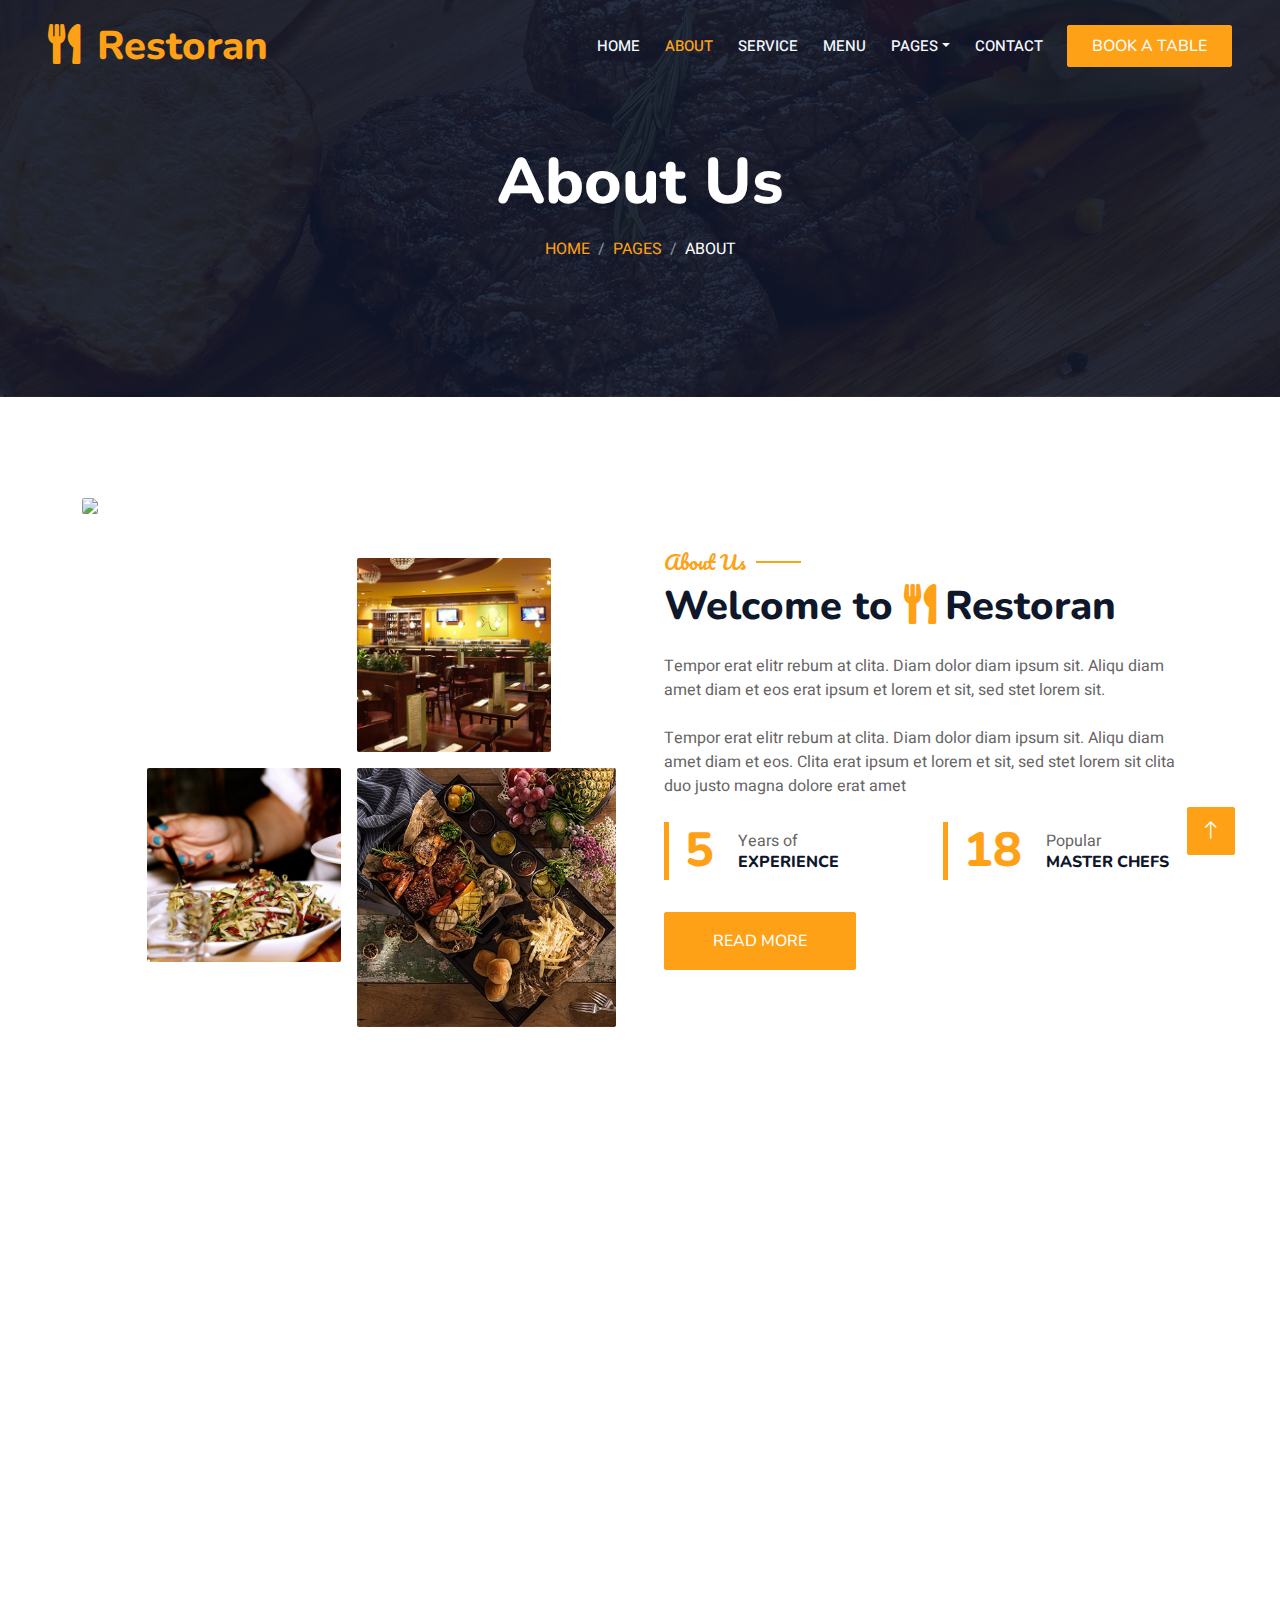
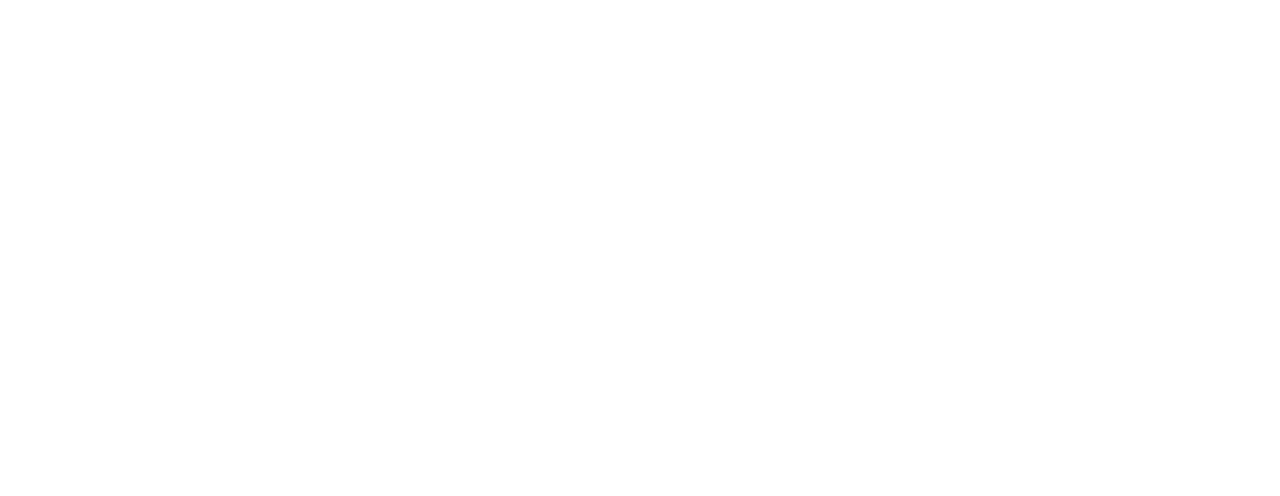
==== about.html @ 73361047 "commit" ====
<!DOCTYPE html>
<html lang="en">

<head>
    <meta charset="utf-8">
    <title>Restoran - Bootstrap Restaurant Template</title>
    <meta content="width=device-width, initial-scale=1.0" name="viewport">
    <meta content="" name="keywords">
    <meta content="" name="description">

    <!-- Favicon -->
    <link href="img/favicon.ico" rel="icon">

    <!-- Google Web Fonts -->
    <link rel="preconnect" href="https://fonts.googleapis.com">
    <link rel="preconnect" href="https://fonts.gstatic.com" crossorigin>
    <link href="https://fonts.googleapis.com/css2?family=Heebo:wght@400;500;600&family=Nunito:wght@600;700;800&family=Pacifico&display=swap" rel="stylesheet">

    <!-- Icon Font Stylesheet -->
    <link href="https://cdnjs.cloudflare.com/ajax/libs/font-awesome/5.10.0/css/all.min.css" rel="stylesheet">
    <link href="https://cdn.jsdelivr.net/npm/bootstrap-icons@1.4.1/font/bootstrap-icons.css" rel="stylesheet">

    <!-- Libraries Stylesheet -->
    <link href="lib/animate/animate.min.css" rel="stylesheet">
    <link href="lib/owlcarousel/assets/owl.carousel.min.css" rel="stylesheet">
    <link href="lib/tempusdominus/css/tempusdominus-bootstrap-4.min.css" rel="stylesheet" />

    <!-- Customized Bootstrap Stylesheet -->
    <link href="css/bootstrap.min.css" rel="stylesheet">

    <!-- Template Stylesheet -->
    <link href="css/style.css" rel="stylesheet">
</head>

<body>
    <div class="container-xxl bg-white p-0">
        <!-- Spinner Start -->
        <div id="spinner" class="show bg-white position-fixed translate-middle w-100 vh-100 top-50 start-50 d-flex align-items-center justify-content-center">
            <div class="spinner-border text-primary" style="width: 3rem; height: 3rem;" role="status">
                <span class="sr-only">Loading...</span>
            </div>
        </div>
        <!-- Spinner End -->


        <!-- Navbar & Hero Start -->
        <div class="container-xxl position-relative p-0">
            <nav class="navbar navbar-expand-lg navbar-dark bg-dark px-4 px-lg-5 py-3 py-lg-0">
                <a href="" class="navbar-brand p-0">
                    <h1 class="text-primary m-0"><i class="fa fa-utensils me-3"></i>Restoran</h1>
                    <!-- <img src="img/logo.png" alt="Logo"> -->
                </a>
                <button class="navbar-toggler" type="button" data-bs-toggle="collapse" data-bs-target="#navbarCollapse">
                    <span class="fa fa-bars"></span>
                </button>
                <div class="collapse navbar-collapse" id="navbarCollapse">
                    <div class="navbar-nav ms-auto py-0 pe-4">
                        <a href="index.html" class="nav-item nav-link">Home</a>
                        <a href="about.html" class="nav-item nav-link active">About</a>
                        <a href="service.html" class="nav-item nav-link">Service</a>
                        <a href="menu.html" class="nav-item nav-link">Menu</a>
                        <div class="nav-item dropdown">
                            <a href="#" class="nav-link dropdown-toggle" data-bs-toggle="dropdown">Pages</a>
                            <div class="dropdown-menu m-0">
                                <a href="booking.html" class="dropdown-item">Booking</a>
                                <a href="team.html" class="dropdown-item">Our Team</a>
                                <a href="testimonial.html" class="dropdown-item">Testimonial</a>
                            </div>
                        </div>
                        <a href="contact.html" class="nav-item nav-link">Contact</a>
                    </div>
                    <a href="" class="btn btn-primary py-2 px-4">Book A Table</a>
                </div>
            </nav>

            <div class="container-xxl py-5 bg-dark hero-header mb-5">
                <div class="container text-center my-5 pt-5 pb-4">
                    <h1 class="display-3 text-white mb-3 animated slideInDown">About Us</h1>
                    <nav aria-label="breadcrumb">
                        <ol class="breadcrumb justify-content-center text-uppercase">
                            <li class="breadcrumb-item"><a href="#">Home</a></li>
                            <li class="breadcrumb-item"><a href="#">Pages</a></li>
                            <li class="breadcrumb-item text-white active" aria-current="page">About</li>
                        </ol>
                    </nav>
                </div>
            </div>
        </div>
        <!-- Navbar & Hero End -->


        <!-- About Start -->
        <div class="container-xxl py-5">
            <div class="container">
                <div class="row g-5 align-items-center">
                    <div class="col-lg-6">
                        <div class="row g-3">
                            <div class="col-6 text-start">
                                <img class="img-fluid rounded w-100 wow zoomIn" data-wow-delay="0.1s" src="img/about-1.jpg">
                            </div>
                            <div class="col-6 text-start">
                                <img class="img-fluid rounded w-75 wow zoomIn" data-wow-delay="0.3s" src="img/about-2.jpg" style="margin-top: 25%;">
                            </div>
                            <div class="col-6 text-end">
                                <img class="img-fluid rounded w-75 wow zoomIn" data-wow-delay="0.5s" src="img/about-3.jpg">
                            </div>
                            <div class="col-6 text-end">
                                <img class="img-fluid rounded w-100 wow zoomIn" data-wow-delay="0.7s" src="img/about-4.jpg">
                            </div>
                        </div>
                    </div>
                    <div class="col-lg-6">
                        <h5 class="section-title ff-secondary text-start text-primary fw-normal">About Us</h5>
                        <h1 class="mb-4">Welcome to <i class="fa fa-utensils text-primary me-2"></i>Restoran</h1>
                        <p class="mb-4">Tempor erat elitr rebum at clita. Diam dolor diam ipsum sit. Aliqu diam amet diam et eos erat ipsum et lorem et sit, sed stet lorem sit.</p>
                        <p class="mb-4">Tempor erat elitr rebum at clita. Diam dolor diam ipsum sit. Aliqu diam amet diam et eos. Clita erat ipsum et lorem et sit, sed stet lorem sit clita duo justo magna dolore erat amet</p>
                        <div class="row g-4 mb-4">
                            <div class="col-sm-6">
                                <div class="d-flex align-items-center border-start border-5 border-primary px-3">
                                    <h1 class="flex-shrink-0 display-5 text-primary mb-0" data-toggle="counter-up">15</h1>
                                    <div class="ps-4">
                                        <p class="mb-0">Years of</p>
                                        <h6 class="text-uppercase mb-0">Experience</h6>
                                    </div>
                                </div>
                            </div>
                            <div class="col-sm-6">
                                <div class="d-flex align-items-center border-start border-5 border-primary px-3">
                                    <h1 class="flex-shrink-0 display-5 text-primary mb-0" data-toggle="counter-up">50</h1>
                                    <div class="ps-4">
                                        <p class="mb-0">Popular</p>
                                        <h6 class="text-uppercase mb-0">Master Chefs</h6>
                                    </div>
                                </div>
                            </div>
                        </div>
                        <a class="btn btn-primary py-3 px-5 mt-2" href="">Read More</a>
                    </div>
                </div>
            </div>
        </div>
        <!-- About End -->


        <!-- Team Start -->
        <div class="container-xxl pt-5 pb-3">
            <div class="container">
                <div class="text-center wow fadeInUp" data-wow-delay="0.1s">
                    <h5 class="section-title ff-secondary text-center text-primary fw-normal">Team Members</h5>
                    <h1 class="mb-5">Our Master Chefs</h1>
                </div>
                <div class="row g-4">
                    <div class="col-lg-3 col-md-6 wow fadeInUp" data-wow-delay="0.1s">
                        <div class="team-item text-center rounded overflow-hidden">
                            <div class="rounded-circle overflow-hidden m-4">
                                <img class="img-fluid" src="img/team-1.jpg" alt="">
                            </div>
                            <h5 class="mb-0">Full Name</h5>
                            <small>Designation</small>
                            <div class="d-flex justify-content-center mt-3">
                                <a class="btn btn-square btn-primary mx-1" href=""><i class="fab fa-facebook-f"></i></a>
                                <a class="btn btn-square btn-primary mx-1" href=""><i class="fab fa-twitter"></i></a>
                                <a class="btn btn-square btn-primary mx-1" href=""><i class="fab fa-instagram"></i></a>
                            </div>
                        </div>
                    </div>
                    <div class="col-lg-3 col-md-6 wow fadeInUp" data-wow-delay="0.3s">
                        <div class="team-item text-center rounded overflow-hidden">
                            <div class="rounded-circle overflow-hidden m-4">
                                <img class="img-fluid" src="img/team-2.jpg" alt="">
                            </div>
                            <h5 class="mb-0">Full Name</h5>
                            <small>Designation</small>
                            <div class="d-flex justify-content-center mt-3">
                                <a class="btn btn-square btn-primary mx-1" href=""><i class="fab fa-facebook-f"></i></a>
                                <a class="btn btn-square btn-primary mx-1" href=""><i class="fab fa-twitter"></i></a>
                                <a class="btn btn-square btn-primary mx-1" href=""><i class="fab fa-instagram"></i></a>
                            </div>
                        </div>
                    </div>
                    <div class="col-lg-3 col-md-6 wow fadeInUp" data-wow-delay="0.5s">
                        <div class="team-item text-center rounded overflow-hidden">
                            <div class="rounded-circle overflow-hidden m-4">
                                <img class="img-fluid" src="img/team-3.jpg" alt="">
                            </div>
                            <h5 class="mb-0">Full Name</h5>
                            <small>Designation</small>
                            <div class="d-flex justify-content-center mt-3">
                                <a class="btn btn-square btn-primary mx-1" href=""><i class="fab fa-facebook-f"></i></a>
                                <a class="btn btn-square btn-primary mx-1" href=""><i class="fab fa-twitter"></i></a>
                                <a class="btn btn-square btn-primary mx-1" href=""><i class="fab fa-instagram"></i></a>
                            </div>
                        </div>
                    </div>
                    <div class="col-lg-3 col-md-6 wow fadeInUp" data-wow-delay="0.7s">
                        <div class="team-item text-center rounded overflow-hidden">
                            <div class="rounded-circle overflow-hidden m-4">
                                <img class="img-fluid" src="img/team-4.jpg" alt="">
                            </div>
                            <h5 class="mb-0">Full Name</h5>
                            <small>Designation</small>
                            <div class="d-flex justify-content-center mt-3">
                                <a class="btn btn-square btn-primary mx-1" href=""><i class="fab fa-facebook-f"></i></a>
                                <a class="btn btn-square btn-primary mx-1" href=""><i class="fab fa-twitter"></i></a>
                                <a class="btn btn-square btn-primary mx-1" href=""><i class="fab fa-instagram"></i></a>
                            </div>
                        </div>
                    </div>
                </div>
            </div>
        </div>
        <!-- Team End -->
        

        <!-- Footer Start -->
        <div class="container-fluid bg-dark text-light footer pt-5 mt-5 wow fadeIn" data-wow-delay="0.1s">
            <div class="container py-5">
                <div class="row g-5">
                    <div class="col-lg-3 col-md-6">
                        <h4 class="section-title ff-secondary text-start text-primary fw-normal mb-4">Company</h4>
                        <a class="btn btn-link" href="">About Us</a>
                        <a class="btn btn-link" href="">Contact Us</a>
                        <a class="btn btn-link" href="">Reservation</a>
                        <a class="btn btn-link" href="">Privacy Policy</a>
                        <a class="btn btn-link" href="">Terms & Condition</a>
                    </div>
                    <div class="col-lg-3 col-md-6">
                        <h4 class="section-title ff-secondary text-start text-primary fw-normal mb-4">Contact</h4>
                        <p class="mb-2"><i class="fa fa-map-marker-alt me-3"></i>123 Street, New York, USA</p>
                        <p class="mb-2"><i class="fa fa-phone-alt me-3"></i>+012 345 67890</p>
                        <p class="mb-2"><i class="fa fa-envelope me-3"></i>info@example.com</p>
                        <div class="d-flex pt-2">
                            <a class="btn btn-outline-light btn-social" href=""><i class="fab fa-twitter"></i></a>
                            <a class="btn btn-outline-light btn-social" href=""><i class="fab fa-facebook-f"></i></a>
                            <a class="btn btn-outline-light btn-social" href=""><i class="fab fa-youtube"></i></a>
                            <a class="btn btn-outline-light btn-social" href=""><i class="fab fa-linkedin-in"></i></a>
                        </div>
                    </div>
                    <div class="col-lg-3 col-md-6">
                        <h4 class="section-title ff-secondary text-start text-primary fw-normal mb-4">Opening</h4>
                        <h5 class="text-light fw-normal">Monday - Saturday</h5>
                        <p>09AM - 09PM</p>
                        <h5 class="text-light fw-normal">Sunday</h5>
                        <p>10AM - 08PM</p>
                    </div>
                    <div class="col-lg-3 col-md-6">
                        <h4 class="section-title ff-secondary text-start text-primary fw-normal mb-4">Newsletter</h4>
                        <p>Dolor amet sit justo amet elitr clita ipsum elitr est.</p>
                        <div class="position-relative mx-auto" style="max-width: 400px;">
                            <input class="form-control border-primary w-100 py-3 ps-4 pe-5" type="text" placeholder="Your email">
                            <button type="button" class="btn btn-primary py-2 position-absolute top-0 end-0 mt-2 me-2">SignUp</button>
                        </div>
                    </div>
                </div>
            </div>
            <div class="container">
                <div class="copyright">
                    <div class="row">
                        <div class="col-md-6 text-center text-md-start mb-3 mb-md-0">
                            &copy; <a class="border-bottom" href="#">Your Site Name</a>, All Right Reserved. 
							
							<!--/*** This template is free as long as you keep the footer author’s credit link/attribution link/backlink. If you'd like to use the template without the footer author’s credit link/attribution link/backlink, you can purchase the Credit Removal License from "https://htmlcodex.com/credit-removal". Thank you for your support. ***/-->
							Designed By <a class="border-bottom" href="https://htmlcodex.com">HTML Codex</a>
                        </div>
                        <div class="col-md-6 text-center text-md-end">
                            <div class="footer-menu">
                                <a href="">Home</a>
                                <a href="">Cookies</a>
                                <a href="">Help</a>
                                <a href="">FQAs</a>
                            </div>
                        </div>
                    </div>
                </div>
            </div>
        </div>
        <!-- Footer End -->


        <!-- Back to Top -->
        <a href="#" class="btn btn-lg btn-primary btn-lg-square back-to-top"><i class="bi bi-arrow-up"></i></a>
    </div>

    <!-- JavaScript Libraries -->
    <script src="https://code.jquery.com/jquery-3.4.1.min.js"></script>
    <script src="https://cdn.jsdelivr.net/npm/bootstrap@5.0.0/dist/js/bootstrap.bundle.min.js"></script>
    <script src="lib/wow/wow.min.js"></script>
    <script src="lib/easing/easing.min.js"></script>
    <script src="lib/waypoints/waypoints.min.js"></script>
    <script src="lib/counterup/counterup.min.js"></script>
    <script src="lib/owlcarousel/owl.carousel.min.js"></script>
    <script src="lib/tempusdominus/js/moment.min.js"></script>
    <script src="lib/tempusdominus/js/moment-timezone.min.js"></script>
    <script src="lib/tempusdominus/js/tempusdominus-bootstrap-4.min.js"></script>

    <!-- Template Javascript -->
    <script src="js/main.js"></script>
</body>

</html>
---- css/style.css ----
/********** Template CSS **********/
:root {
    --primary: #FEA116;
    --light: #F1F8FF;
    --dark: #0F172B;
}

.ff-secondary {
    font-family: 'Pacifico', cursive;
}

.fw-medium {
    font-weight: 600 !important;
}

.fw-semi-bold {
    font-weight: 700 !important;
}

.back-to-top {
    position: fixed;
    display: none;
    right: 45px;
    bottom: 45px;
    z-index: 99;
}


/*** Spinner ***/
#spinner {
    opacity: 0;
    visibility: hidden;
    transition: opacity .5s ease-out, visibility 0s linear .5s;
    z-index: 99999;
}

#spinner.show {
    transition: opacity .5s ease-out, visibility 0s linear 0s;
    visibility: visible;
    opacity: 1;
}


/*** Button ***/
.btn {
    font-family: 'Nunito', sans-serif;
    font-weight: 500;
    text-transform: uppercase;
    transition: .5s;
}

.btn.btn-primary,
.btn.btn-secondary {
    color: #FFFFFF;
}

.btn-square {
    width: 38px;
    height: 38px;
}

.btn-sm-square {
    width: 32px;
    height: 32px;
}

.btn-lg-square {
    width: 48px;
    height: 48px;
}

.btn-square,
.btn-sm-square,
.btn-lg-square {
    padding: 0;
    display: flex;
    align-items: center;
    justify-content: center;
    font-weight: normal;
    border-radius: 2px;
}


/*** Navbar ***/
.navbar-dark .navbar-nav .nav-link {
    position: relative;
    margin-left: 25px;
    padding: 35px 0;
    font-size: 15px;
    color: var(--light) !important;
    text-transform: uppercase;
    font-weight: 500;
    outline: none;
    transition: .5s;
}

.sticky-top.navbar-dark .navbar-nav .nav-link {
    padding: 20px 0;
}

.navbar-dark .navbar-nav .nav-link:hover,
.navbar-dark .navbar-nav .nav-link.active {
    color: var(--primary) !important;
}

.navbar-dark .navbar-brand img {
    max-height: 60px;
    transition: .5s;
}

.sticky-top.navbar-dark .navbar-brand img {
    max-height: 45px;
}

@media (max-width: 991.98px) {
    .sticky-top.navbar-dark {
        position: relative;
    }

    .navbar-dark .navbar-collapse {
        margin-top: 15px;
        border-top: 1px solid rgba(255, 255, 255, .1)
    }

    .navbar-dark .navbar-nav .nav-link,
    .sticky-top.navbar-dark .navbar-nav .nav-link {
        padding: 10px 0;
        margin-left: 0;
    }

    .navbar-dark .navbar-brand img {
        max-height: 45px;
    }
}

@media (min-width: 992px) {
    .navbar-dark {
        position: absolute;
        width: 100%;
        top: 0;
        left: 0;
        z-index: 999;
        background: transparent !important;
    }
    
    .sticky-top.navbar-dark {
        position: fixed;
        background: var(--dark) !important;
    }
}


/*** Hero Header ***/
.hero-header {
    background: linear-gradient(rgba(15, 23, 43, .9), rgba(15, 23, 43, .9)), url(../img/bg-hero.jpg);
    background-position: center center;
    background-repeat: no-repeat;
    background-size: cover;
}

.hero-header img {
    animation: imgRotate 50s linear infinite;
}

@keyframes imgRotate { 
    100% { 
        transform: rotate(360deg); 
    } 
}

.breadcrumb-item + .breadcrumb-item::before {
    color: rgba(255, 255, 255, .5);
}


/*** Section Title ***/
.section-title {
    position: relative;
    display: inline-block;
}

.section-title::before {
    position: absolute;
    content: "";
    width: 45px;
    height: 2px;
    top: 50%;
    left: -55px;
    margin-top: -1px;
    background: var(--primary);
}

.section-title::after {
    position: absolute;
    content: "";
    width: 45px;
    height: 2px;
    top: 50%;
    right: -55px;
    margin-top: -1px;
    background: var(--primary);
}

.section-title.text-start::before,
.section-title.text-end::after {
    display: none;
}


/*** Service ***/
.service-item {
    box-shadow: 0 0 45px rgba(0, 0, 0, .08);
    transition: .5s;
}

.service-item:hover {
    background: var(--primary);
}

.service-item * {
    transition: .5s;
}

.service-item:hover * {
    color: var(--light) !important;
}


/*** Food Menu ***/
.nav-pills .nav-item .active {
    border-bottom: 2px solid var(--primary);
}


/*** Youtube Video ***/
.video {
    position: relative;
    height: 100%;
    min-height: 500px;
    background: linear-gradient(rgba(15, 23, 43, .1), rgba(15, 23, 43, .1)), url(../img/video.jpg);
    background-position: center center;
    background-repeat: no-repeat;
    background-size: cover;
}

.video .btn-play {
    position: absolute;
    z-index: 3;
    top: 50%;
    left: 50%;
    transform: translateX(-50%) translateY(-50%);
    box-sizing: content-box;
    display: block;
    width: 32px;
    height: 44px;
    border-radius: 50%;
    border: none;
    outline: none;
    padding: 18px 20px 18px 28px;
}

.video .btn-play:before {
    content: "";
    position: absolute;
    z-index: 0;
    left: 50%;
    top: 50%;
    transform: translateX(-50%) translateY(-50%);
    display: block;
    width: 100px;
    height: 100px;
    background: var(--primary);
    border-radius: 50%;
    animation: pulse-border 1500ms ease-out infinite;
}

.video .btn-play:after {
    content: "";
    position: absolute;
    z-index: 1;
    left: 50%;
    top: 50%;
    transform: translateX(-50%) translateY(-50%);
    display: block;
    width: 100px;
    height: 100px;
    background: var(--primary);
    border-radius: 50%;
    transition: all 200ms;
}

.video .btn-play img {
    position: relative;
    z-index: 3;
    max-width: 100%;
    width: auto;
    height: auto;
}

.video .btn-play span {
    display: block;
    position: relative;
    z-index: 3;
    width: 0;
    height: 0;
    border-left: 32px solid var(--dark);
    border-top: 22px solid transparent;
    border-bottom: 22px solid transparent;
}

@keyframes pulse-border {
    0% {
        transform: translateX(-50%) translateY(-50%) translateZ(0) scale(1);
        opacity: 1;
    }

    100% {
        transform: translateX(-50%) translateY(-50%) translateZ(0) scale(1.5);
        opacity: 0;
    }
}

#videoModal {
    z-index: 99999;
}

#videoModal .modal-dialog {
    position: relative;
    max-width: 800px;
    margin: 60px auto 0 auto;
}

#videoModal .modal-body {
    position: relative;
    padding: 0px;
}

#videoModal .close {
    position: absolute;
    width: 30px;
    height: 30px;
    right: 0px;
    top: -30px;
    z-index: 999;
    font-size: 30px;
    font-weight: normal;
    color: #FFFFFF;
    background: #000000;
    opacity: 1;
}


/*** Team ***/
.team-item {
    box-shadow: 0 0 45px rgba(0, 0, 0, .08);
    height: calc(100% - 38px);
    transition: .5s;
}

.team-item img {
    transition: .5s;
}

.team-item:hover img {
    transform: scale(1.1);
}

.team-item:hover {
    height: 100%;
}

.team-item .btn {
    border-radius: 38px 38px 0 0;
}


/*** Testimonial ***/
.testimonial-carousel .owl-item .testimonial-item,
.testimonial-carousel .owl-item.center .testimonial-item * {
    transition: .5s;
}

.testimonial-carousel .owl-item.center .testimonial-item {
    background: var(--primary) !important;
    border-color: var(--primary) !important;
}

.testimonial-carousel .owl-item.center .testimonial-item * {
    color: var(--light) !important;
}

.testimonial-carousel .owl-dots {
    margin-top: 24px;
    display: flex;
    align-items: flex-end;
    justify-content: center;
}

.testimonial-carousel .owl-dot {
    position: relative;
    display: inline-block;
    margin: 0 5px;
    width: 15px;
    height: 15px;
    border: 1px solid #CCCCCC;
    border-radius: 15px;
    transition: .5s;
}

.testimonial-carousel .owl-dot.active {
    background: var(--primary);
    border-color: var(--primary);
}


/*** Footer ***/
.footer .btn.btn-social {
    margin-right: 5px;
    width: 35px;
    height: 35px;
    display: flex;
    align-items: center;
    justify-content: center;
    color: var(--light);
    border: 1px solid #FFFFFF;
    border-radius: 35px;
    transition: .3s;
}

.footer .btn.btn-social:hover {
    color: var(--primary);
}

.footer .btn.btn-link {
    display: block;
    margin-bottom: 5px;
    padding: 0;
    text-align: left;
    color: #FFFFFF;
    font-size: 15px;
    font-weight: normal;
    text-transform: capitalize;
    transition: .3s;
}

.footer .btn.btn-link::before {
    position: relative;
    content: "\f105";
    font-family: "Font Awesome 5 Free";
    font-weight: 900;
    margin-right: 10px;
}

.footer .btn.btn-link:hover {
    letter-spacing: 1px;
    box-shadow: none;
}

.footer .copyright {
    padding: 25px 0;
    font-size: 15px;
    border-top: 1px solid rgba(256, 256, 256, .1);
}

.footer .copyright a {
    color: var(--light);
}

.footer .footer-menu a {
    margin-right: 15px;
    padding-right: 15px;
    border-right: 1px solid rgba(255, 255, 255, .1);
}

.footer .footer-menu a:last-child {
    margin-right: 0;
    padding-right: 0;
    border-right: none;
}
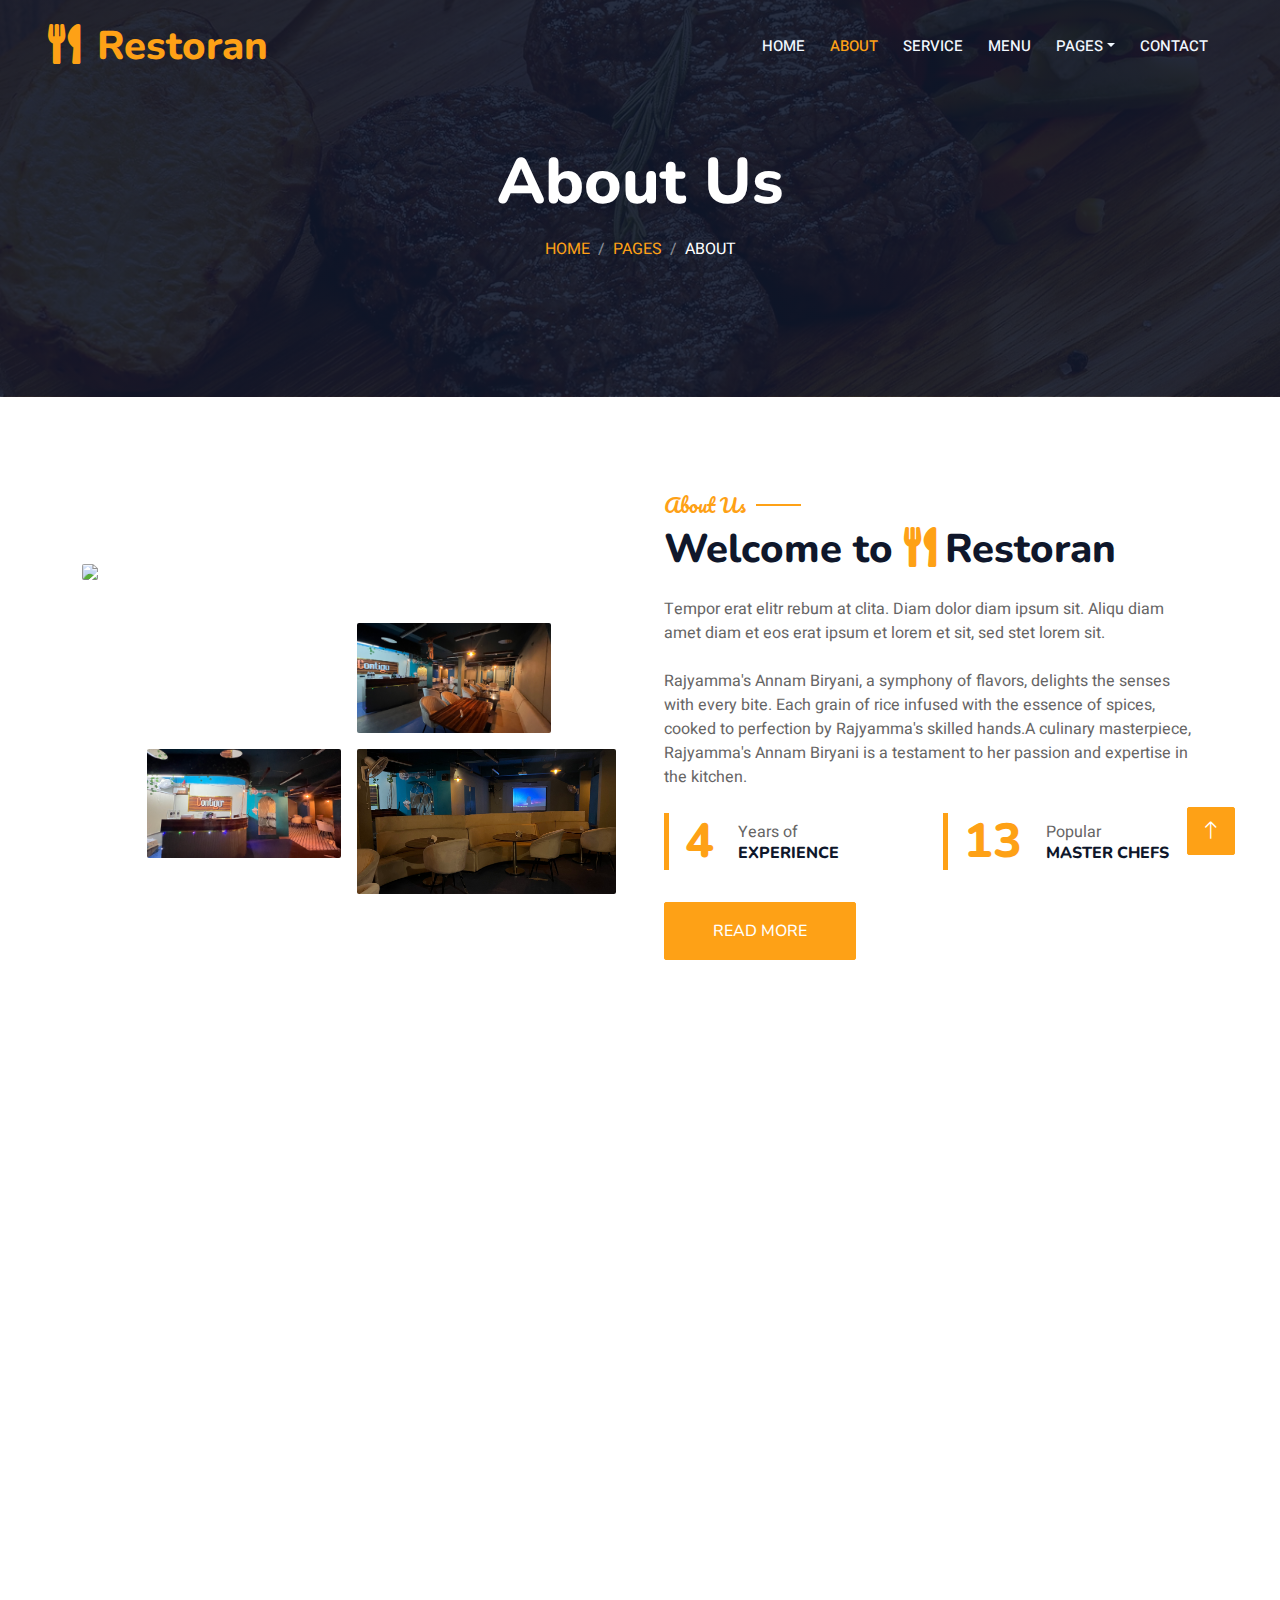
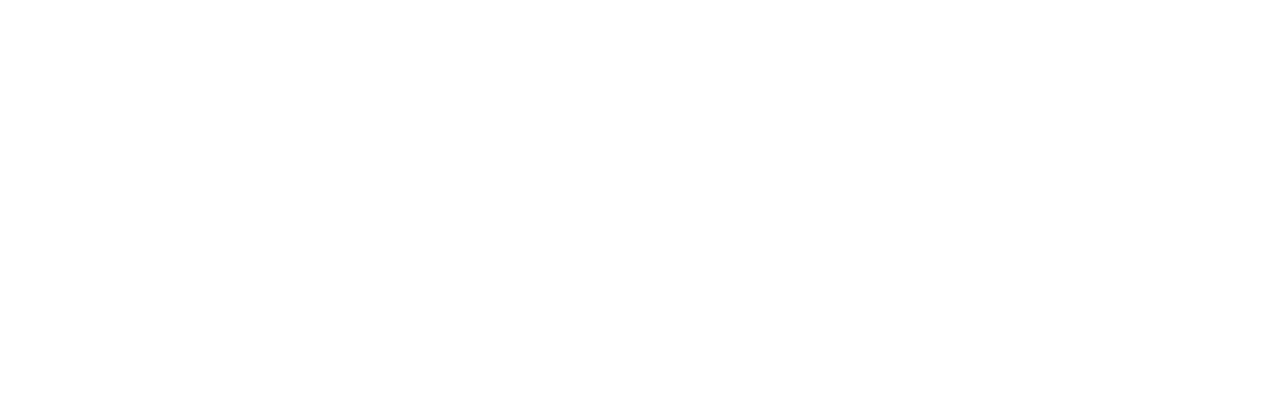
==== commit cc338df0: "commit" ====
--- a/about.html
+++ b/about.html
@@ -69,7 +69,6 @@
                         </div>
                         <a href="contact.html" class="nav-item nav-link">Contact</a>
                     </div>
-                    <a href="" class="btn btn-primary py-2 px-4">Book A Table</a>
                 </div>
             </nav>
 
@@ -113,7 +112,8 @@
                         <h5 class="section-title ff-secondary text-start text-primary fw-normal">About Us</h5>
                         <h1 class="mb-4">Welcome to <i class="fa fa-utensils text-primary me-2"></i>Restoran</h1>
                         <p class="mb-4">Tempor erat elitr rebum at clita. Diam dolor diam ipsum sit. Aliqu diam amet diam et eos erat ipsum et lorem et sit, sed stet lorem sit.</p>
-                        <p class="mb-4">Tempor erat elitr rebum at clita. Diam dolor diam ipsum sit. Aliqu diam amet diam et eos. Clita erat ipsum et lorem et sit, sed stet lorem sit clita duo justo magna dolore erat amet</p>
+                        <p class="mb-4">Rajyamma's Annam Biryani, a symphony of flavors, delights the senses with every bite.
+Each grain of rice infused with the essence of spices, cooked to perfection by Rajyamma's skilled hands.A culinary masterpiece, Rajyamma's Annam Biryani is a testament to her passion and expertise in the kitchen.</p>
                         <div class="row g-4 mb-4">
                             <div class="col-sm-6">
                                 <div class="d-flex align-items-center border-start border-5 border-primary px-3">
@@ -147,16 +147,15 @@
             <div class="container">
                 <div class="text-center wow fadeInUp" data-wow-delay="0.1s">
                     <h5 class="section-title ff-secondary text-center text-primary fw-normal">Team Members</h5>
-                    <h1 class="mb-5">Our Master Chefs</h1>
                 </div>
                 <div class="row g-4">
-                    <div class="col-lg-3 col-md-6 wow fadeInUp" data-wow-delay="0.1s">
+                    <div class="col-lg-3 col-md-6 wow fadeInUp" data-wow-delay="0.3s">
                         <div class="team-item text-center rounded overflow-hidden">
                             <div class="rounded-circle overflow-hidden m-4">
-                                <img class="img-fluid" src="img/team-1.jpg" alt="">
-                            </div>
-                            <h5 class="mb-0">Full Name</h5>
-                            <small>Designation</small>
+                                <img class="img-fluid" src="img/team-3.jpg" alt="">
+                            </div>
+                            <h5 class="mb-0">Shashidhar Gouda</h5>
+                            <small>Owner</small>
                             <div class="d-flex justify-content-center mt-3">
                                 <a class="btn btn-square btn-primary mx-1" href=""><i class="fab fa-facebook-f"></i></a>
                                 <a class="btn btn-square btn-primary mx-1" href=""><i class="fab fa-twitter"></i></a>
@@ -164,41 +163,13 @@
                             </div>
                         </div>
                     </div>
-                    <div class="col-lg-3 col-md-6 wow fadeInUp" data-wow-delay="0.3s">
-                        <div class="team-item text-center rounded overflow-hidden">
-                            <div class="rounded-circle overflow-hidden m-4">
-                                <img class="img-fluid" src="img/team-2.jpg" alt="">
-                            </div>
-                            <h5 class="mb-0">Full Name</h5>
-                            <small>Designation</small>
-                            <div class="d-flex justify-content-center mt-3">
-                                <a class="btn btn-square btn-primary mx-1" href=""><i class="fab fa-facebook-f"></i></a>
-                                <a class="btn btn-square btn-primary mx-1" href=""><i class="fab fa-twitter"></i></a>
-                                <a class="btn btn-square btn-primary mx-1" href=""><i class="fab fa-instagram"></i></a>
-                            </div>
-                        </div>
-                    </div>
                     <div class="col-lg-3 col-md-6 wow fadeInUp" data-wow-delay="0.5s">
                         <div class="team-item text-center rounded overflow-hidden">
                             <div class="rounded-circle overflow-hidden m-4">
-                                <img class="img-fluid" src="img/team-3.jpg" alt="">
-                            </div>
-                            <h5 class="mb-0">Full Name</h5>
-                            <small>Designation</small>
-                            <div class="d-flex justify-content-center mt-3">
-                                <a class="btn btn-square btn-primary mx-1" href=""><i class="fab fa-facebook-f"></i></a>
-                                <a class="btn btn-square btn-primary mx-1" href=""><i class="fab fa-twitter"></i></a>
-                                <a class="btn btn-square btn-primary mx-1" href=""><i class="fab fa-instagram"></i></a>
-                            </div>
-                        </div>
-                    </div>
-                    <div class="col-lg-3 col-md-6 wow fadeInUp" data-wow-delay="0.7s">
-                        <div class="team-item text-center rounded overflow-hidden">
-                            <div class="rounded-circle overflow-hidden m-4">
-                                <img class="img-fluid" src="img/team-4.jpg" alt="">
-                            </div>
-                            <h5 class="mb-0">Full Name</h5>
-                            <small>Designation</small>
+                                <img class="img-fluid" src="img/team-2.png" alt="">
+                            </div>
+                            <h5 class="mb-0">Sai charan</h5>
+                            <small>Manager</small>
                             <div class="d-flex justify-content-center mt-3">
                                 <a class="btn btn-square btn-primary mx-1" href=""><i class="fab fa-facebook-f"></i></a>
                                 <a class="btn btn-square btn-primary mx-1" href=""><i class="fab fa-twitter"></i></a>
@@ -226,9 +197,9 @@
                     </div>
                     <div class="col-lg-3 col-md-6">
                         <h4 class="section-title ff-secondary text-start text-primary fw-normal mb-4">Contact</h4>
-                        <p class="mb-2"><i class="fa fa-map-marker-alt me-3"></i>123 Street, New York, USA</p>
-                        <p class="mb-2"><i class="fa fa-phone-alt me-3"></i>+012 345 67890</p>
-                        <p class="mb-2"><i class="fa fa-envelope me-3"></i>info@example.com</p>
+                        <p class="mb-2"><i class="fa fa-map-marker-alt me-3"></i>2-5-608 Contigo cafe, Choti zubadri, Near Dmart Hanamakonda. </p>
+                        <p class="mb-2"><i class="fa fa-phone-alt me-3"></i>+91 7416144892</p>
+                        <p class="mb-2"><i class="fa fa-envelope me-3"></i>Contigocafehnk@gmail.com</p>
                         <div class="d-flex pt-2">
                             <a class="btn btn-outline-light btn-social" href=""><i class="fab fa-twitter"></i></a>
                             <a class="btn btn-outline-light btn-social" href=""><i class="fab fa-facebook-f"></i></a>
@@ -238,18 +209,10 @@
                     </div>
                     <div class="col-lg-3 col-md-6">
                         <h4 class="section-title ff-secondary text-start text-primary fw-normal mb-4">Opening</h4>
-                        <h5 class="text-light fw-normal">Monday - Saturday</h5>
-                        <p>09AM - 09PM</p>
+                        <h5 class="text-light fw-normal">Monday - Sunday</h5>
+                        <p>11AM - 11PM</p>
                         <h5 class="text-light fw-normal">Sunday</h5>
-                        <p>10AM - 08PM</p>
-                    </div>
-                    <div class="col-lg-3 col-md-6">
-                        <h4 class="section-title ff-secondary text-start text-primary fw-normal mb-4">Newsletter</h4>
-                        <p>Dolor amet sit justo amet elitr clita ipsum elitr est.</p>
-                        <div class="position-relative mx-auto" style="max-width: 400px;">
-                            <input class="form-control border-primary w-100 py-3 ps-4 pe-5" type="text" placeholder="Your email">
-                            <button type="button" class="btn btn-primary py-2 position-absolute top-0 end-0 mt-2 me-2">SignUp</button>
-                        </div>
+                        <p>11AM - 11PM</p>
                     </div>
                 </div>
             </div>
--- a/css/style.css
+++ b/css/style.css
@@ -355,6 +355,8 @@
     box-shadow: 0 0 45px rgba(0, 0, 0, .08);
     height: calc(100% - 38px);
     transition: .5s;
+    position: relative;
+    left: 280px;
 }
 
 .team-item img {
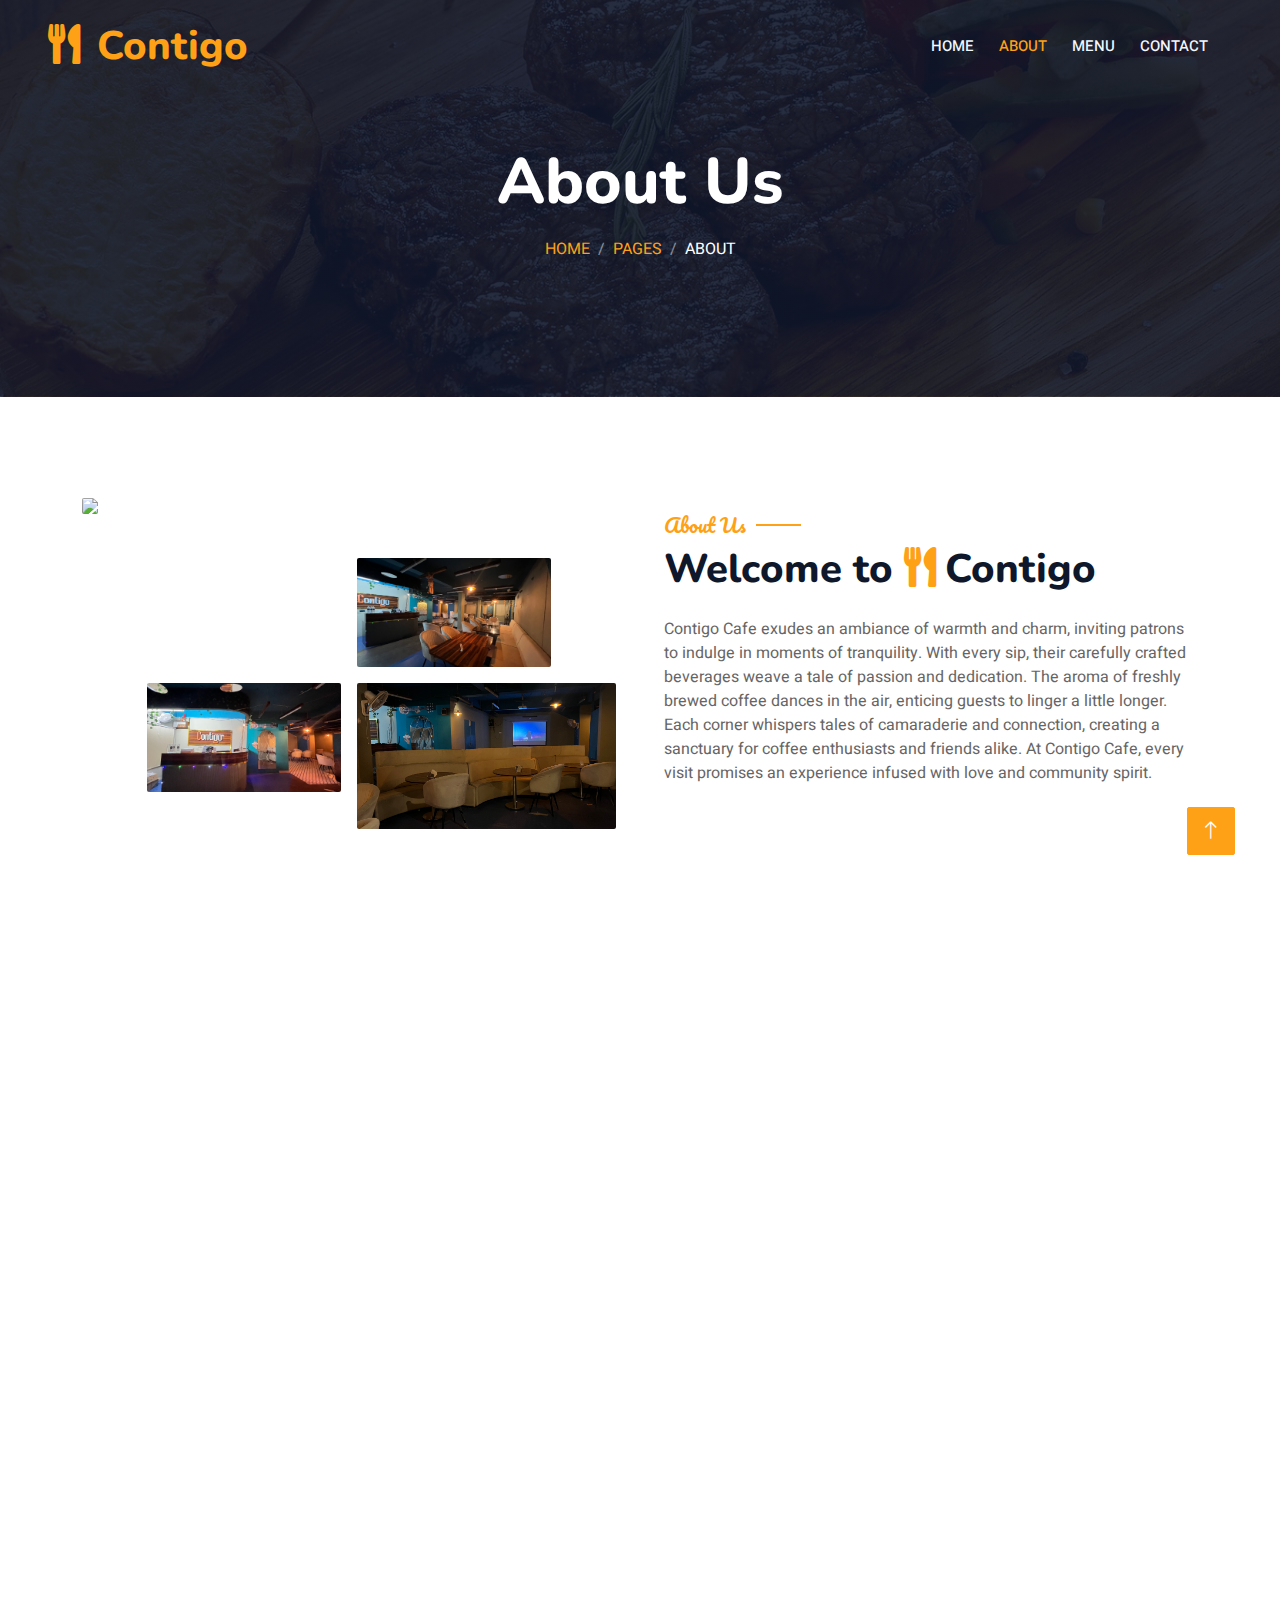
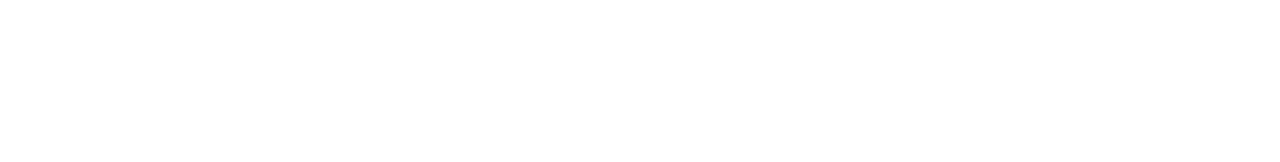
==== commit 2793c571: "commit" ====
--- a/about.html
+++ b/about.html
@@ -3,7 +3,7 @@
 
 <head>
     <meta charset="utf-8">
-    <title>Restoran - Bootstrap Restaurant Template</title>
+    <title>Contigo - Bootstrap Restaurant Template</title>
     <meta content="width=device-width, initial-scale=1.0" name="viewport">
     <meta content="" name="keywords">
     <meta content="" name="description">
@@ -47,7 +47,7 @@
         <div class="container-xxl position-relative p-0">
             <nav class="navbar navbar-expand-lg navbar-dark bg-dark px-4 px-lg-5 py-3 py-lg-0">
                 <a href="" class="navbar-brand p-0">
-                    <h1 class="text-primary m-0"><i class="fa fa-utensils me-3"></i>Restoran</h1>
+                    <h1 class="text-primary m-0"><i class="fa fa-utensils me-3"></i>Contigo</h1>
                     <!-- <img src="img/logo.png" alt="Logo"> -->
                 </a>
                 <button class="navbar-toggler" type="button" data-bs-toggle="collapse" data-bs-target="#navbarCollapse">
@@ -57,16 +57,9 @@
                     <div class="navbar-nav ms-auto py-0 pe-4">
                         <a href="index.html" class="nav-item nav-link">Home</a>
                         <a href="about.html" class="nav-item nav-link active">About</a>
-                        <a href="service.html" class="nav-item nav-link">Service</a>
+                        
                         <a href="menu.html" class="nav-item nav-link">Menu</a>
-                        <div class="nav-item dropdown">
-                            <a href="#" class="nav-link dropdown-toggle" data-bs-toggle="dropdown">Pages</a>
-                            <div class="dropdown-menu m-0">
-                                <a href="booking.html" class="dropdown-item">Booking</a>
-                                <a href="team.html" class="dropdown-item">Our Team</a>
-                                <a href="testimonial.html" class="dropdown-item">Testimonial</a>
-                            </div>
-                        </div>
+                        
                         <a href="contact.html" class="nav-item nav-link">Contact</a>
                     </div>
                 </div>
@@ -110,31 +103,8 @@
                     </div>
                     <div class="col-lg-6">
                         <h5 class="section-title ff-secondary text-start text-primary fw-normal">About Us</h5>
-                        <h1 class="mb-4">Welcome to <i class="fa fa-utensils text-primary me-2"></i>Restoran</h1>
-                        <p class="mb-4">Tempor erat elitr rebum at clita. Diam dolor diam ipsum sit. Aliqu diam amet diam et eos erat ipsum et lorem et sit, sed stet lorem sit.</p>
-                        <p class="mb-4">Rajyamma's Annam Biryani, a symphony of flavors, delights the senses with every bite.
-Each grain of rice infused with the essence of spices, cooked to perfection by Rajyamma's skilled hands.A culinary masterpiece, Rajyamma's Annam Biryani is a testament to her passion and expertise in the kitchen.</p>
-                        <div class="row g-4 mb-4">
-                            <div class="col-sm-6">
-                                <div class="d-flex align-items-center border-start border-5 border-primary px-3">
-                                    <h1 class="flex-shrink-0 display-5 text-primary mb-0" data-toggle="counter-up">15</h1>
-                                    <div class="ps-4">
-                                        <p class="mb-0">Years of</p>
-                                        <h6 class="text-uppercase mb-0">Experience</h6>
-                                    </div>
-                                </div>
-                            </div>
-                            <div class="col-sm-6">
-                                <div class="d-flex align-items-center border-start border-5 border-primary px-3">
-                                    <h1 class="flex-shrink-0 display-5 text-primary mb-0" data-toggle="counter-up">50</h1>
-                                    <div class="ps-4">
-                                        <p class="mb-0">Popular</p>
-                                        <h6 class="text-uppercase mb-0">Master Chefs</h6>
-                                    </div>
-                                </div>
-                            </div>
-                        </div>
-                        <a class="btn btn-primary py-3 px-5 mt-2" href="">Read More</a>
+                        <h1 class="mb-4">Welcome to <i class="fa fa-utensils text-primary me-2"></i>Contigo</h1>
+                        <p class="mb-4">Contigo Cafe exudes an ambiance of warmth and charm, inviting patrons to indulge in moments of tranquility. With every sip, their carefully crafted beverages weave a tale of passion and dedication. The aroma of freshly brewed coffee dances in the air, enticing guests to linger a little longer. Each corner whispers tales of camaraderie and connection, creating a sanctuary for coffee enthusiasts and friends alike. At Contigo Cafe, every visit promises an experience infused with love and community spirit.</p>
                     </div>
                 </div>
             </div>
@@ -166,7 +136,7 @@
                     <div class="col-lg-3 col-md-6 wow fadeInUp" data-wow-delay="0.5s">
                         <div class="team-item text-center rounded overflow-hidden">
                             <div class="rounded-circle overflow-hidden m-4">
-                                <img class="img-fluid" src="img/team-2.png" alt="">
+                                <img class="img-fluid" src="img/team-2.jpg" alt="">
                             </div>
                             <h5 class="mb-0">Sai charan</h5>
                             <small>Manager</small>
@@ -186,7 +156,7 @@
         <!-- Footer Start -->
         <div class="container-fluid bg-dark text-light footer pt-5 mt-5 wow fadeIn" data-wow-delay="0.1s">
             <div class="container py-5">
-                <div class="row g-5">
+                <div class="row g-5" id="footer-set">
                     <div class="col-lg-3 col-md-6">
                         <h4 class="section-title ff-secondary text-start text-primary fw-normal mb-4">Company</h4>
                         <a class="btn btn-link" href="">About Us</a>
@@ -200,12 +170,7 @@
                         <p class="mb-2"><i class="fa fa-map-marker-alt me-3"></i>2-5-608 Contigo cafe, Choti zubadri, Near Dmart Hanamakonda. </p>
                         <p class="mb-2"><i class="fa fa-phone-alt me-3"></i>+91 7416144892</p>
                         <p class="mb-2"><i class="fa fa-envelope me-3"></i>Contigocafehnk@gmail.com</p>
-                        <div class="d-flex pt-2">
-                            <a class="btn btn-outline-light btn-social" href=""><i class="fab fa-twitter"></i></a>
-                            <a class="btn btn-outline-light btn-social" href=""><i class="fab fa-facebook-f"></i></a>
-                            <a class="btn btn-outline-light btn-social" href=""><i class="fab fa-youtube"></i></a>
-                            <a class="btn btn-outline-light btn-social" href=""><i class="fab fa-linkedin-in"></i></a>
-                        </div>
+                        
                     </div>
                     <div class="col-lg-3 col-md-6">
                         <h4 class="section-title ff-secondary text-start text-primary fw-normal mb-4">Opening</h4>
@@ -216,29 +181,8 @@
                     </div>
                 </div>
             </div>
-            <div class="container">
-                <div class="copyright">
-                    <div class="row">
-                        <div class="col-md-6 text-center text-md-start mb-3 mb-md-0">
-                            &copy; <a class="border-bottom" href="#">Your Site Name</a>, All Right Reserved. 
-							
-							<!--/*** This template is free as long as you keep the footer author’s credit link/attribution link/backlink. If you'd like to use the template without the footer author’s credit link/attribution link/backlink, you can purchase the Credit Removal License from "https://htmlcodex.com/credit-removal". Thank you for your support. ***/-->
-							Designed By <a class="border-bottom" href="https://htmlcodex.com">HTML Codex</a>
-                        </div>
-                        <div class="col-md-6 text-center text-md-end">
-                            <div class="footer-menu">
-                                <a href="">Home</a>
-                                <a href="">Cookies</a>
-                                <a href="">Help</a>
-                                <a href="">FQAs</a>
-                            </div>
-                        </div>
-                    </div>
-                </div>
-            </div>
         </div>
         <!-- Footer End -->
-
 
         <!-- Back to Top -->
         <a href="#" class="btn btn-lg btn-primary btn-lg-square back-to-top"><i class="bi bi-arrow-up"></i></a>
--- a/css/style.css
+++ b/css/style.css
@@ -142,7 +142,19 @@
         z-index: 999;
         background: transparent !important;
     }
-    
+
+    .team-item {
+        box-shadow: 0 0 45px rgba(0, 0, 0, .08);
+        height: calc(100% - 38px);
+        transition: .5s;
+        position: relative;
+        left: 150px;
+    }
+
+    #footer-set{
+        display: flex;
+        justify-content: space-around;
+    }   
     .sticky-top.navbar-dark {
         position: fixed;
         background: var(--dark) !important;
@@ -355,8 +367,6 @@
     box-shadow: 0 0 45px rgba(0, 0, 0, .08);
     height: calc(100% - 38px);
     transition: .5s;
-    position: relative;
-    left: 280px;
 }
 
 .team-item img {
